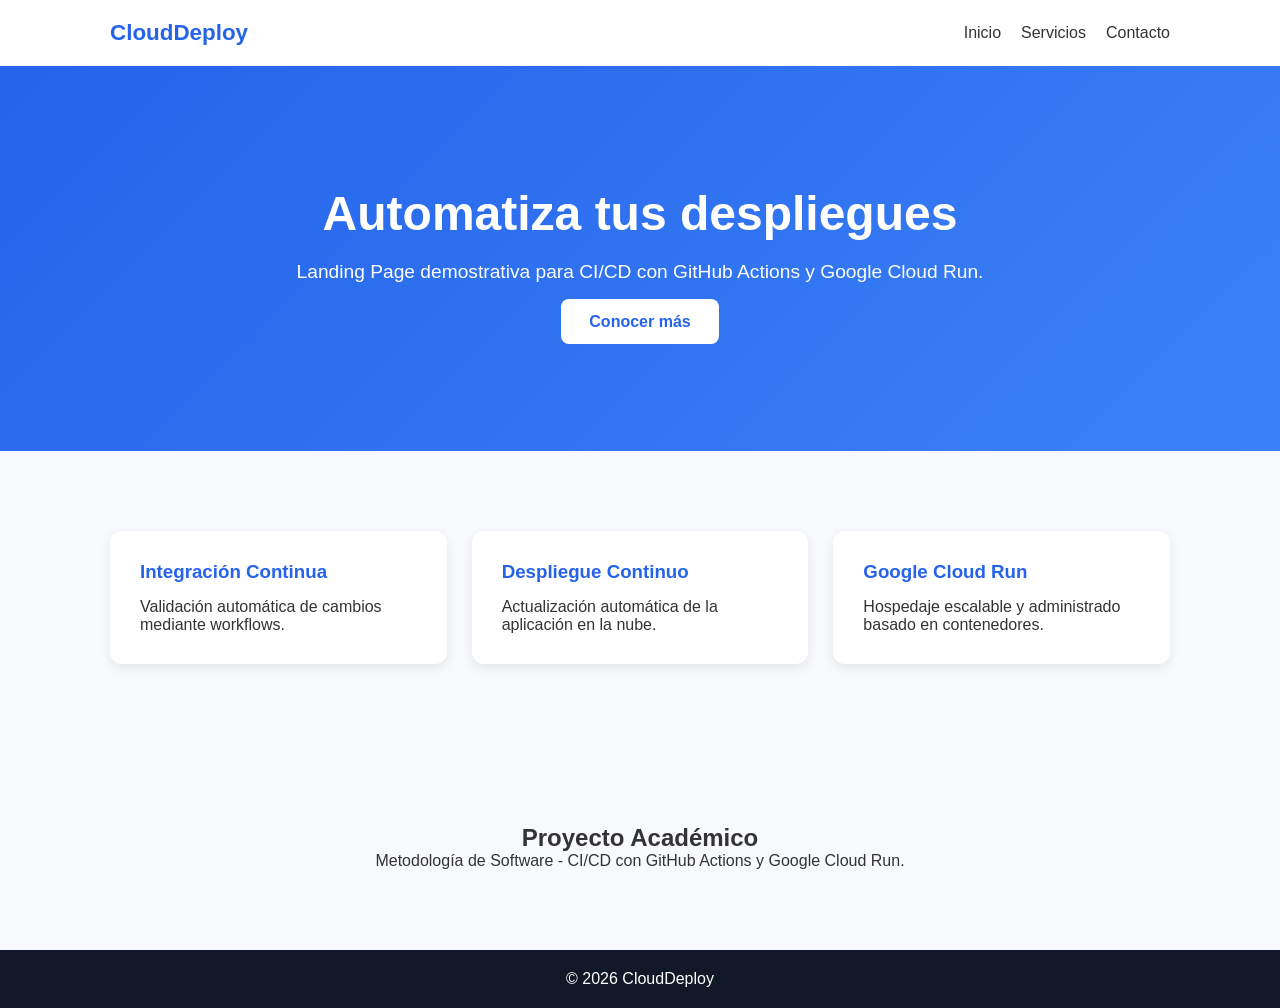
==== index.html @ eeac440f "Primer commit" ====
<!DOCTYPE html>
<html lang="es">
<head>
<meta charset="UTF-8">
<meta name="viewport" content="width=device-width, initial-scale=1.0">
<title>CloudDeploy</title>
<link rel="stylesheet" href="style.css">
</head>
<body>

<header>
  <nav>
    <div class="logo">CloudDeploy</div>
    <ul>
      <li><a href="#inicio">Inicio</a></li>
      <li><a href="#servicios">Servicios</a></li>
      <li><a href="#contacto">Contacto</a></li>
    </ul>
  </nav>
</header>

<section class="hero" id="inicio">
  <h1>Automatiza tus despliegues</h1>
  <p>Landing Page demostrativa para CI/CD con GitHub Actions y Google Cloud Run.</p>
  <a href="#servicios" class="btn">Conocer más</a>
</section>

<section class="cards" id="servicios">
  <div class="card">
    <h3>Integración Continua</h3>
    <p>Validación automática de cambios mediante workflows.</p>
  </div>

  <div class="card">
    <h3>Despliegue Continuo</h3>
    <p>Actualización automática de la aplicación en la nube.</p>
  </div>

  <div class="card">
    <h3>Google Cloud Run</h3>
    <p>Hospedaje escalable y administrado basado en contenedores.</p>
  </div>
</section>

<section class="contacto" id="contacto">
  <h2>Proyecto Académico</h2>
  <p>Metodología de Software - CI/CD con GitHub Actions y Google Cloud Run.</p>
</section>

<footer>
  <p>© 2026 CloudDeploy</p>
</footer>

</body>
</html>
---- style.css ----
*{
    margin:0;
    padding:0;
    box-sizing:border-box;
    font-family:Segoe UI, Arial, sans-serif;
}

body{
    background:#f7f9fc;
    color:#333;
}

header{
    background:white;
    box-shadow:0 2px 8px rgba(0,0,0,.08);
}

nav{
    max-width:1100px;
    margin:auto;
    display:flex;
    justify-content:space-between;
    align-items:center;
    padding:20px;
}

.logo{
    font-size:1.4rem;
    font-weight:bold;
    color:#2563eb;
}

nav ul{
    list-style:none;
    display:flex;
    gap:20px;
}

nav a{
    text-decoration:none;
    color:#333;
}

.hero{
    text-align:center;
    padding:120px 20px;
    background:linear-gradient(135deg,#2563eb,#3b82f6);
    color:white;
}

.hero h1{
    font-size:3rem;
    margin-bottom:20px;
}

.hero p{
    font-size:1.2rem;
    margin-bottom:30px;
}

.btn{
    background:white;
    color:#2563eb;
    text-decoration:none;
    padding:14px 28px;
    border-radius:8px;
    font-weight:bold;
}

.cards{
    max-width:1100px;
    margin:60px auto;
    display:grid;
    grid-template-columns:repeat(auto-fit,minmax(250px,1fr));
    gap:25px;
    padding:20px;
}

.card{
    background:white;
    padding:30px;
    border-radius:12px;
    box-shadow:0 4px 12px rgba(0,0,0,.08);
}

.card h3{
    margin-bottom:15px;
    color:#2563eb;
}

.contacto{
    text-align:center;
    padding:80px 20px;
}

footer{
    background:#111827;
    color:white;
    text-align:center;
    padding:20px;
}
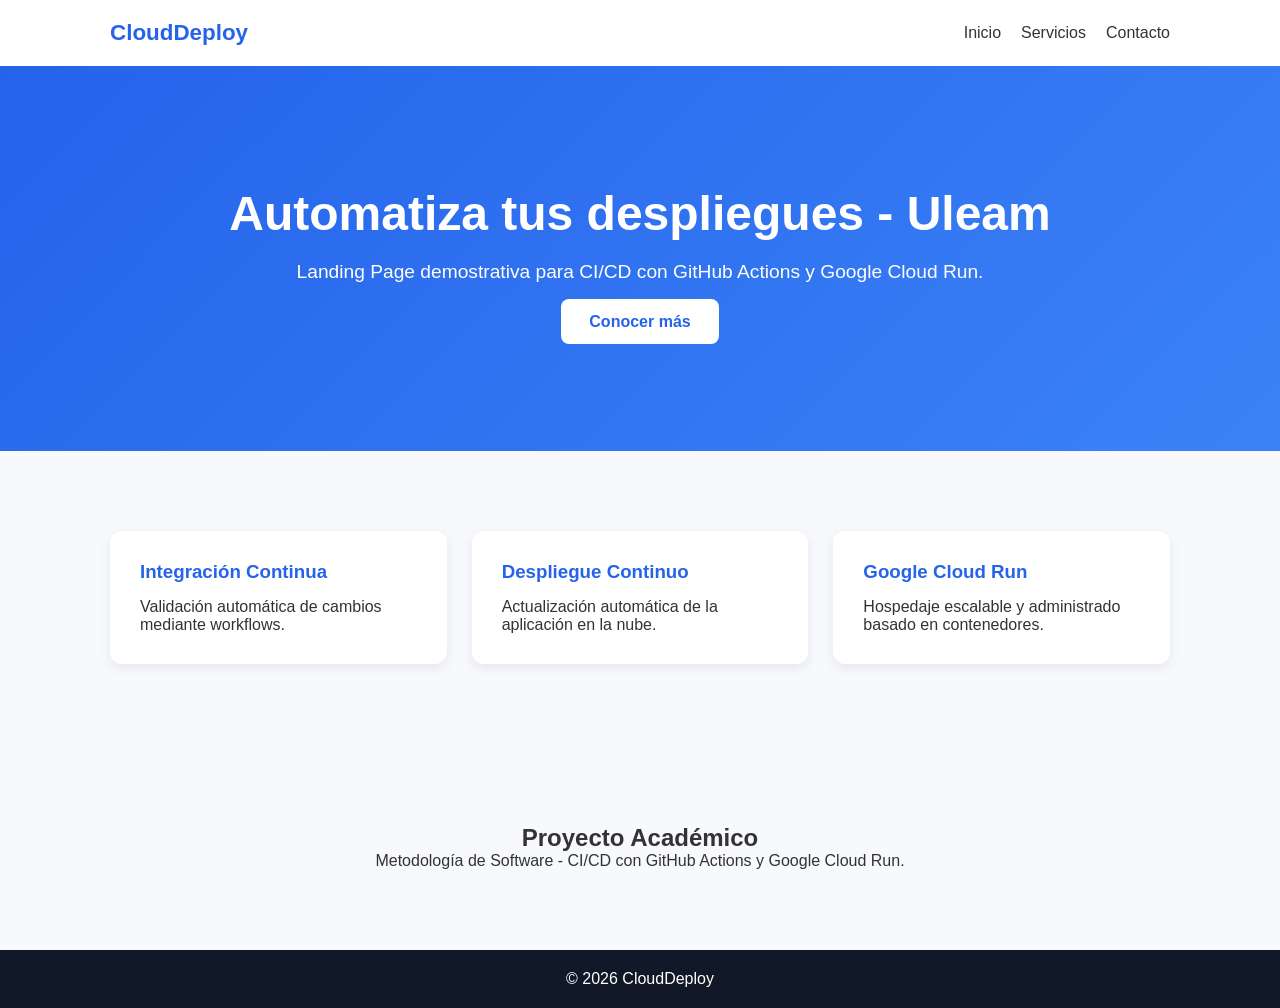
==== commit 2a445db7: "Prueba despliegue automático" ====
--- a/index.html
+++ b/index.html
@@ -20,7 +20,7 @@
 </header>
 
 <section class="hero" id="inicio">
-  <h1>Automatiza tus despliegues</h1>
+  <h1>Automatiza tus despliegues - Uleam</h1>
   <p>Landing Page demostrativa para CI/CD con GitHub Actions y Google Cloud Run.</p>
   <a href="#servicios" class="btn">Conocer más</a>
 </section>
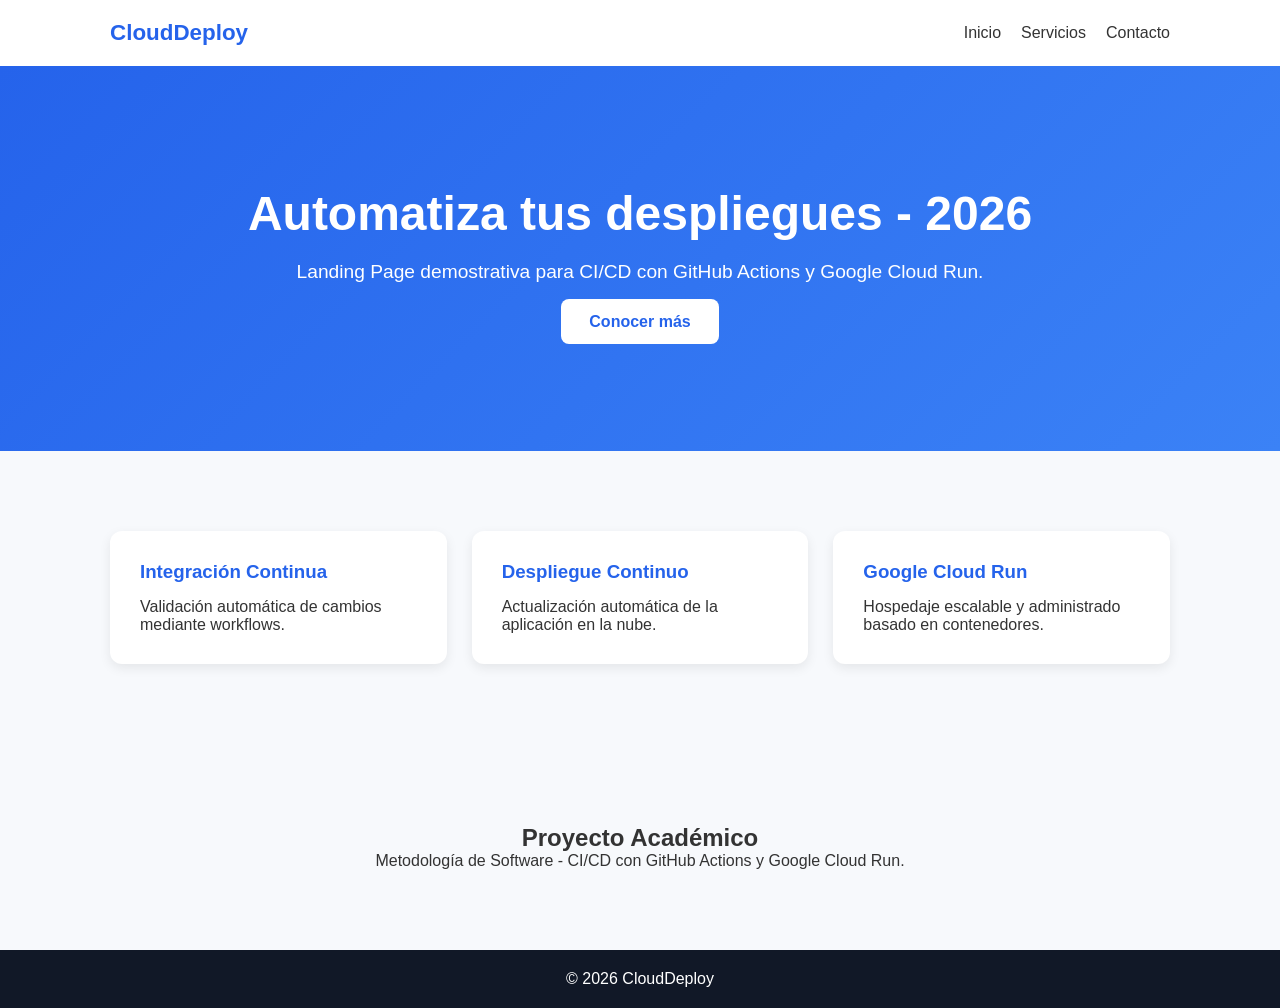
==== commit 3b8992ee: "Mi cambio" ====
--- a/index.html
+++ b/index.html
@@ -20,7 +20,7 @@
 </header>
 
 <section class="hero" id="inicio">
-  <h1>Automatiza tus despliegues - Uleam</h1>
+  <h1>Automatiza tus despliegues - 2026</h1>
   <p>Landing Page demostrativa para CI/CD con GitHub Actions y Google Cloud Run.</p>
   <a href="#servicios" class="btn">Conocer más</a>
 </section>
